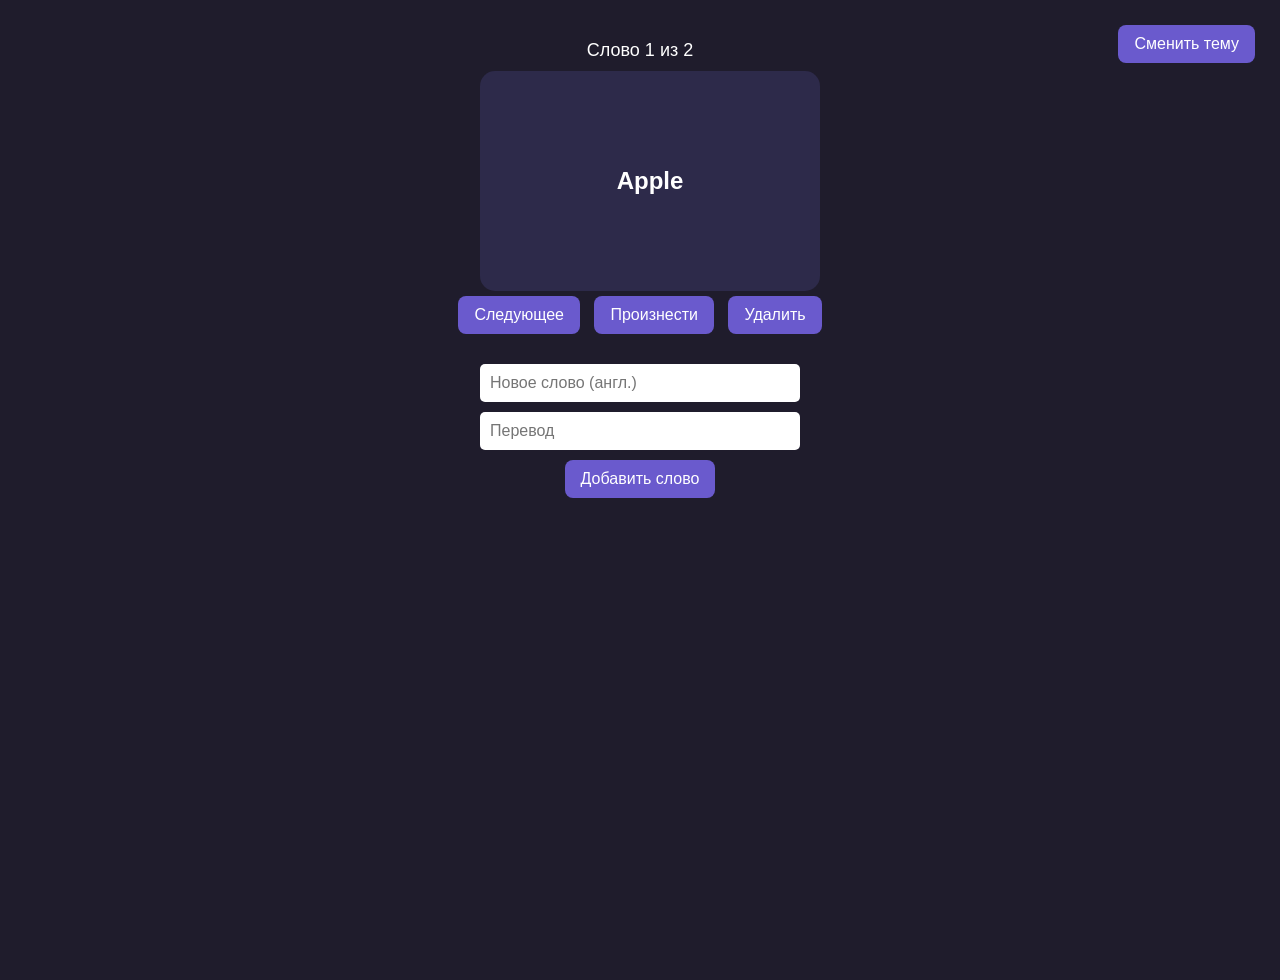
==== index.html @ 1387e831 "Add files via upload" ====
<!DOCTYPE html>
<html lang="ru">
<head>
  <meta charset="UTF-8" />
  <meta name="viewport" content="width=device-width, initial-scale=1.0">
  <title>Английские слова</title>
  <link rel="stylesheet" href="style.css">
</head>
<body>

  <button class="theme-toggle" onclick="toggleTheme()">Сменить тему</button>

  <div class="counter" id="counter">Слово 1 из 1</div>

  <div class="card" onclick="flipCard()">
    <div class="inner-card" id="cardInner">
      <div class="front" id="word">Нажми, чтобы перевернуть</div>
      <div class="back" id="translation">Перевод</div>
    </div>
  </div>

  <div>
    <button onclick="nextWord()">Следующее</button>
    <button onclick="sayWord()">Произнести</button>
    <button onclick="deleteWord()">Удалить</button>
  </div>

  <div class="form-container">
    <input type="text" id="newWord" placeholder="Новое слово (англ.)" />
    <input type="text" id="newTranslation" placeholder="Перевод" />
    <button onclick="addWord()">Добавить слово</button>
  </div>

  <script src="script.js"></script>
</body>
</html>
---- style.css ----
:root {
    --bg-color: #1f1c2c;
    --bg-secondary: #2d2a4a;
    --bg-card-back: #5c5470;
    --text-color: white;
    --button-bg: #6a5acd;
    --button-hover: #7b68ee;
  }
  
  body.light {
    --bg-color: #f2f2f2;
    --bg-secondary: #ffffff;
    --bg-card-back: #dddddd;
    --text-color: #222;
    --button-bg: #4caf50;
    --button-hover: #45a049;
  }
  
  body {
    margin: 0;
    font-family: 'Poppins', sans-serif;
    background: var(--bg-color);
    color: var(--text-color);
    display: flex;
    flex-direction: column;
    align-items: center;
    padding: 40px 20px;
    min-height: 100vh;
    transition: background 0.5s ease, color 0.5s ease;
  }
  
  .card {
    width: 100%;
    max-width: 320px;
    height: 200px;
    perspective: 1000px;
    margin-bottom: 20px;
  }
  
  .inner-card {
    width: 100%;
    height: 100%;
    transition: transform 0.8s;
    transform-style: preserve-3d;
    position: relative;
    cursor: pointer;
  }
  
  .card.flipped .inner-card {
    transform: rotateY(180deg);
  }
  
  .front, .back {
    position: absolute;
    width: 100%;
    height: 100%;
    border-radius: 15px;
    backface-visibility: hidden;
    display: flex;
    justify-content: center;
    align-items: center;
    font-size: 24px;
    font-weight: 600;
    padding: 10px;
    text-align: center;
  }
  
  .front {
    background: var(--bg-secondary);
    color: var(--text-color);
  }
  
  .back {
    background: var(--bg-card-back);
    color: var(--text-color);
    transform: rotateY(180deg);
  }
  
  button {
    margin: 5px;
    padding: 10px 16px;
    font-size: 16px;
    background-color: var(--button-bg);
    border: none;
    border-radius: 8px;
    color: white;
    cursor: pointer;
    transition: background 0.3s ease;
  }
  
  button:hover {
    background-color: var(--button-hover);
  }
  
  input {
    padding: 10px;
    margin: 5px;
    width: 90%;
    max-width: 300px;
    border-radius: 5px;
    border: none;
    font-size: 16px;
  }
  
  .form-container {
    margin-top: 20px;
    display: flex;
    flex-direction: column;
    align-items: center;
    width: 100%;
  }
  
  .counter {
    margin-bottom: 10px;
    font-size: 18px;
  }
  
  .theme-toggle {
    position: absolute;
    top: 20px;
    right: 20px;
  }
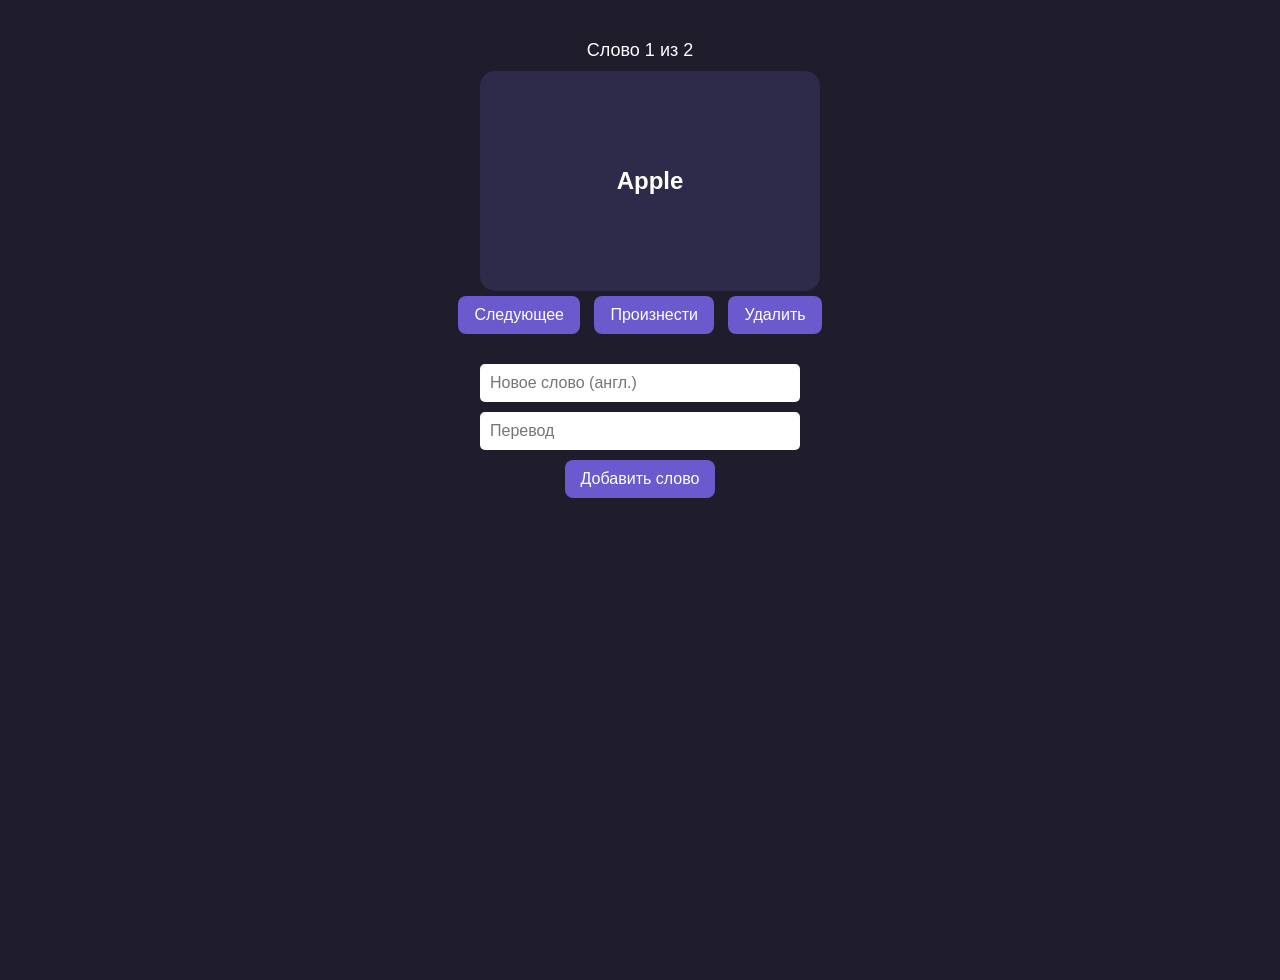
==== commit e7c9f821: "Add files via upload" ====
--- a/index.html
+++ b/index.html
@@ -7,8 +7,6 @@
   <link rel="stylesheet" href="style.css">
 </head>
 <body>
-
-  <button class="theme-toggle" onclick="toggleTheme()">Сменить тему</button>
 
   <div class="counter" id="counter">Слово 1 из 1</div>
 
--- a/style.css
+++ b/style.css
@@ -5,15 +5,6 @@
     --text-color: white;
     --button-bg: #6a5acd;
     --button-hover: #7b68ee;
-  }
-  
-  body.light {
-    --bg-color: #f2f2f2;
-    --bg-secondary: #ffffff;
-    --bg-card-back: #dddddd;
-    --text-color: #222;
-    --button-bg: #4caf50;
-    --button-hover: #45a049;
   }
   
   body {
@@ -114,10 +105,4 @@
     margin-bottom: 10px;
     font-size: 18px;
   }
-  
-  .theme-toggle {
-    position: absolute;
-    top: 20px;
-    right: 20px;
-  }
   
